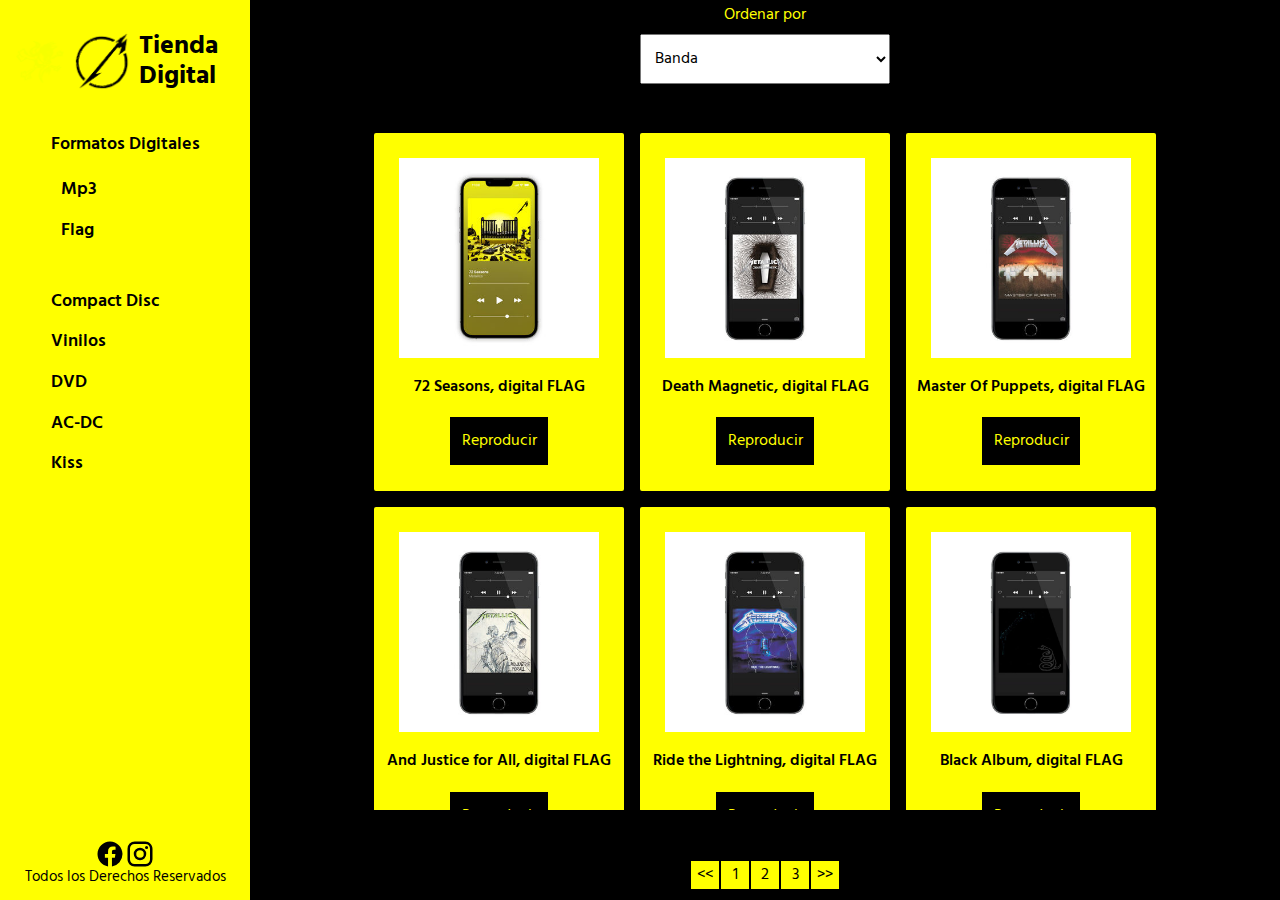
==== index.html @ 7eaa8cf8 "images" ====
<!DOCTYPE html>
<html lang="en">

<head>
    <meta charset="UTF-8">
    <meta name="viewport" content="width=device-width, initial-scale=1.0">
    <link rel="preconnect" href="https://fonts.gstatic.com" crossorigin>
    <link href="https://fonts.googleapis.com/css2?family=Hind:wght@300;400;500;600;700&display=swap" rel="stylesheet">
    <link rel="stylesheet" href="path/to/font-awesome/css/font-awesome.min.css">
    <link rel="stylesheet" href="./assets/css/normalize.css">
    <link rel="stylesheet" href="./assets/css/styles.css">
    <link rel="icon" type="image/jpg" href="./assets/images/Logo_Metallica.svg" />

    <title>Tienda Digital</title>
</head>

<body>
    <div class="container">
        <nav class="encabezado">
            <div class="logo_encabezado">
                <img class="logo" src="./assets/images/metal.png">
                <img class="logo3" src="./assets/images/Logo3.png">
                <h1>Tienda Digital</h1>
            </div>
            <img class="menu" src="./assets/images/menu.svg">
            <ul>
                <li>Formatos Digitales
                    <ul>
                        <li>Mp3</li>
                        <li>Flag</li>
                    </ul>
                </li>
                <li>
                </li>
                <li>Compact Disc</li>
                <li>Vinilos</li>
                <li>DVD</li>
                <li>AC-DC</li>
                <li>Kiss</li>
            </ul>

        </nav>
        <section class="filtros">
            <span>Ordenar por</span>
            <select class="opciones">
                <option>Banda</option>
                <option>Precio Mayor</option>
                <option>Precio Menor</option>
                <option>Antigüedad</option>
            </select>


        </section>

        <main class="galeria">
            <section class="container_cards">
                <article class="cards">
                    <img src="./assets/images/72-Seasons_Digital.jpg" alt="72 SEASONS">
                    <span>72 Seasons, digital FLAG</span>
                    <button>Reproducir</button>
                </article>
                <article class="cards">
                    <img src="./assets/images/Death-Magnetic-Digital.jpeg" alt="Death Magnetic">
                    <span>Death Magnetic, digital FLAG</span>
                    <button>Reproducir</button>
                </article>
                <article class="cards">
                    <img src="./assets/images/master-digital.jpeg" alt="Master Of Puppets">
                    <span>Master Of Puppets, digital FLAG</span>
                    <button>Reproducir</button>
                </article>
                <article class="cards">
                    <img src="./assets/images/ajfa-remastered-digital.jpg" alt="And Justice for All">
                    <span>And Justice for All, digital FLAG</span>
                    <button>Reproducir</button>
                </article>
                <article class="cards">
                    <img src="./assets/images/RIDE-Digital.jpeg" alt="Ride the Lightning">
                    <span>Ride the Lightning, digital FLAG</span>
                    <button>Reproducir</button>
                </article>
                <article class="cards">
                    <img src="./assets/images/black-digital.jpeg" alt="Black Album">
                    <span>Black Album, digital FLAG</span>
                    <button>Reproducir</button>
                </article>
                <article class="cards">
                    <img src="./assets/images/load-digital.jpeg" alt="Load">
                    <span>Load, digital FLAG</span>
                    <button>Reproducir</button>
                </article>
                <article class="cards">
                    <img src="./assets/images/reload-digital.jpeg" alt="Reload">
                    <span>Reload, digital FLAG</span>
                    <button>Reproducir</button>
                </article>
                <article class="cards">
                    <img src="./assets/images/SM_DIGITAL.jpg" alt="S&M 2">
                    <span>S&M 2, digital FLAG</span>
                    <button>Reproducir</button>
                </article>
                <article class="cards">
                    <img src="./assets/images/Hardwired-Digital.jpeg" alt="Hardwired">
                    <span>Hardwired, digital FLAG</span>
                    <button>Reproducir</button>
                </article>
                <article class="cards">
                    <img src="./assets/images/anger-digital.jpeg" alt="ST-Anger">
                    <span>ST-Anger, digital FLAG</span>
                    <button>Reproducir</button>
                </article>
                <article class="cards">
                    <img src="./assets/images/Kill-digital.jpeg" alt="Kill em All">
                    <span>Kill 'Em All, digital FLAG</span>
                    <button>Reproducir</button>
                </article>


            </section>
            <div class="botones">
                <button><<</button>
                        <button>1</button>
                        <button>2</button>
                        <button>3</button>
                        <button>>></button>
            </div>

        </main>

        <footer>
            <div>
                <img class="foot" src="./assets/images/facebook.svg">
                <img class="foot" src="./assets/images/instagram.svg">
            </div>
            <div class="prueba">
                <img class="foot2" src="./assets/images/facebook - copia.svg">
                <img class="foot2" src="./assets/images/instagram - copia.svg">
            </div>
            <span>Todos los Derechos Reservados</span>
        </footer>
    </div>
</body>
</html>
---- assets/css/styles.css ----
* {
    margin: 0;
    padding: 0;
}

body {
    font-family: 'Hind', sans-serif;
    background-color: yellow;
}

.container {
    width: 100%;
    height: 100vh;
    display: grid;
    grid-template-columns: 1fr;
    grid-template-rows: 60px 80px 1fr 60px;
    grid-template-areas:    "navegador"
                            "selector"
                            "galeria"
                            "footer";

}

.logo {
    width: 50px;
    fill: yellow;
}

.menu {
    width: 30px;
    fill: yellow;
}

.logo3 {
    display: none;
}

.encabezado {
    display: flex;
    justify-content: space-between;
    padding: 15px;
    background-color: black;
    color: yellow;
    align-items: center;
    grid-area: navegador;
}

.logo_encabezado {
    display: flex;
    gap: 7px;
    align-items: center;
}

.filtros {

    background-color: darkgray;
    display: flex;
    flex-direction: column;
    justify-content: center;
    align-items: center;
    padding: 10px;
    grid-area: selector;
}

.filtros select {
    width: 250px;
    height: 50px;
}

.encabezado ul {
    display: none;
}

.opciones {
    text-align-last: left;
    padding: 10px;


}

.container_cards {
    display: flex;
    flex-direction: column;
    align-items: center;
    gap: 10px;
    padding: 10px;
}

.container_cards button {
    background-color: black;
    border: solid 1px yellow;
    color: yellow;
    width: 100px;
    height: 50px;
}

.cards {
    display: flex;
    flex-direction: column;
    align-items: center;
    background-color: black;
    color: yellow;
    width: 250px;
    padding: 25px 0;
    gap: 20px;
    border-radius: 5px;
    border: solid 3px black;
}


.galeria {
    display: flex;
    flex-direction: column;
    align-items: center;
    grid-area: galeria;
}

.galeria img {
    width: 200px;
}

.botones {
    display: flex;
    padding-bottom: 10px;
}

.botones button {
    width: 30px;
    height: 30px;
    color: yellow;
    background-color: black;
    border: solid 1px yellow;
}

footer {
    background-color: black;
    color: yellow;
    display: flex;
    flex-direction: column;
    align-items: center;
    padding: 15px;
    grid-area: footer;
}

footer img {
    width: 20px;
}

.foot2 {
    display: none;
}


@media (min-width: 576px) {
    body {
        background-color: black;
    }

    .container {
        height: 100vh;
        display: grid;
        grid-template-columns: 250px 1fr;
        grid-template-rows: 80px 1fr 100px;
        grid-template-areas:    "navegador selector"
                                "navegador galeria"
                                "footer galeria";
    }

    .encabezado {
        flex-direction: column;
        justify-content: start;
        color: black;
        background-color: yellow;

    }

    .menu {
        display: none;
    }

    .galeria {
        padding-top: 15px;
    }

    .container_cards {
        overflow: auto;
        flex-direction: row;
        flex-wrap: wrap;
        justify-content: center;
        padding-top: 35px;
    }

    .encabezado ul {
        display: block;
        font-size: 18px;
        font-weight: 600;
        padding-top: 15px;
        list-style: none;

    }

    .encabezado li {
        padding: 10px;
    }

    .encabezado h1 {
        font-size: 26px;
    }

    .botones {
        display: flex;
        padding-top: 50px;
    }

    .botones button {
        width: 30px;
        height: 30px;
        color: black;
        background-color: yellow;
        border: solid 1px black;
    }

    .cards {
        background-color: yellow;
        color: black;
    }

    .cards span {
        font-weight: 600;
    }

    footer {
        display: flex;
        background-color: yellow;
        color: black;
        align-items: center;
        justify-content: center;

    }

    footer span {
        font-size: 15px;
    }

    .prueba {
        display: flex;
        align-items: center;
        justify-content: center;
    }

    .foot2 {

        display: flex;
        width: 30px;

    }

    .logo3 {
        width: 60px;
        display: block;

    }


    .filtros {
        background-color: black;
        color: yellow;
    }

    .filtros span {
        padding-top: 10px;
        padding-bottom: 10px;
    }

}
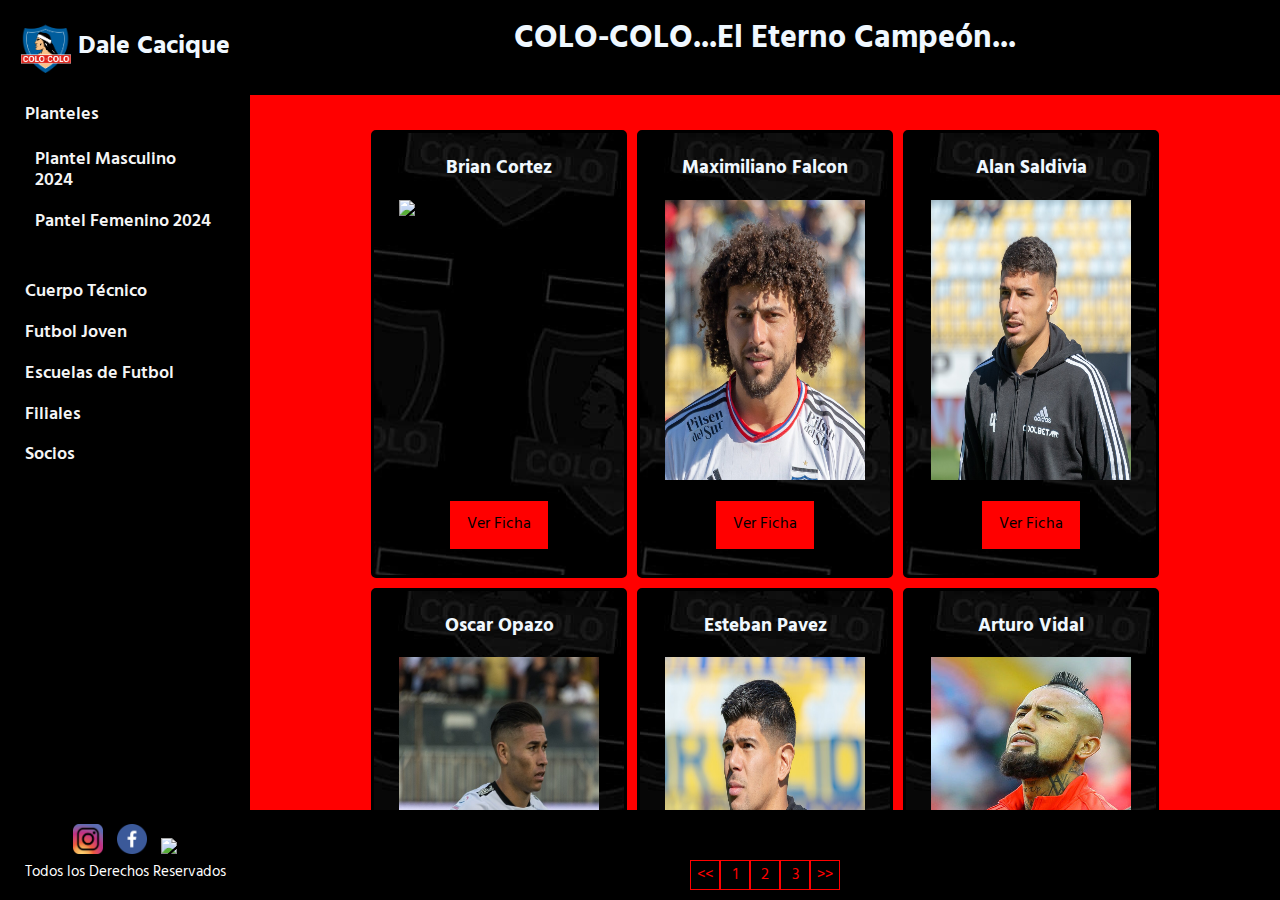
==== commit 54b682e7: "ARMADO y estilos" ====
--- a/index.html
+++ b/index.html
@@ -9,116 +9,108 @@
     <link rel="stylesheet" href="path/to/font-awesome/css/font-awesome.min.css">
     <link rel="stylesheet" href="./assets/css/normalize.css">
     <link rel="stylesheet" href="./assets/css/styles.css">
-    <link rel="icon" type="image/jpg" href="./assets/images/Logo_Metallica.svg" />
+    <link rel="icon" type="image/jpg" href="./assets/images/colocolo.png" />
 
-    <title>Tienda Digital</title>
+    <title>Dale Cacique</title>
 </head>
 
 <body>
     <div class="container">
         <nav class="encabezado">
             <div class="logo_encabezado">
-                <img class="logo" src="./assets/images/metal.png">
-                <img class="logo3" src="./assets/images/Logo3.png">
-                <h1>Tienda Digital</h1>
+                <img class="logo" src="./assets/images/colcolologo.png">
+                <h1>Dale Cacique</h1>
             </div>
             <img class="menu" src="./assets/images/menu.svg">
             <ul>
-                <li>Formatos Digitales
+                <li>Planteles
                     <ul>
-                        <li>Mp3</li>
-                        <li>Flag</li>
+                        <li>Plantel Masculino 2024</li>
+                        <li>Pantel Femenino 2024</li>
                     </ul>
                 </li>
                 <li>
                 </li>
-                <li>Compact Disc</li>
-                <li>Vinilos</li>
-                <li>DVD</li>
-                <li>AC-DC</li>
-                <li>Kiss</li>
+                <li>Cuerpo Técnico</li>
+                <li>Futbol Joven</li>
+                <li>Escuelas de Futbol</li>
+                <li>Filiales</li>
+                <li>Socios</li>
             </ul>
+        </nav>
 
-        </nav>
-        <section class="filtros">
-            <span>Ordenar por</span>
-            <select class="opciones">
-                <option>Banda</option>
-                <option>Precio Mayor</option>
-                <option>Precio Menor</option>
-                <option>Antigüedad</option>
-            </select>
-
-
+        <section>
+            <h1>COLO-COLO...El Eterno Campeón...</h1>
         </section>
 
         <main class="galeria">
             <section class="container_cards">
                 <article class="cards">
-                    <img src="./assets/images/72-Seasons_Digital.jpg" alt="72 SEASONS">
-                    <span>72 Seasons, digital FLAG</span>
-                    <button>Reproducir</button>
+                    <h3>Brian Cortez</h3>
+                    <img src="./assets/images/cortez.jpg" alt="Cortez">
+                    <button>Ver Ficha</button>
                 </article>
                 <article class="cards">
-                    <img src="./assets/images/Death-Magnetic-Digital.jpeg" alt="Death Magnetic">
-                    <span>Death Magnetic, digital FLAG</span>
-                    <button>Reproducir</button>
+                    <h3>Maximiliano Falcon</h3>
+                    <img src="./assets/images/falcon.jpg" alt="Falcon">
+                    <button>Ver Ficha</button>
                 </article>
                 <article class="cards">
-                    <img src="./assets/images/master-digital.jpeg" alt="Master Of Puppets">
-                    <span>Master Of Puppets, digital FLAG</span>
-                    <button>Reproducir</button>
+                    <h3>Alan Saldivia</h3>
+                    <img src="./assets/images/saldivia.jpg" alt="Saldivia">
+                    <button>Ver Ficha</button>
                 </article>
                 <article class="cards">
-                    <img src="./assets/images/ajfa-remastered-digital.jpg" alt="And Justice for All">
-                    <span>And Justice for All, digital FLAG</span>
-                    <button>Reproducir</button>
+                    <h3>Oscar Opazo</h3>
+                    <img src="./assets/images/opazo.jpg" alt="Opazo">
+                    <button>Ver Ficha</button>
                 </article>
                 <article class="cards">
-                    <img src="./assets/images/RIDE-Digital.jpeg" alt="Ride the Lightning">
-                    <span>Ride the Lightning, digital FLAG</span>
-                    <button>Reproducir</button>
+                    <h3>Esteban Pavez</h3>
+                    <img src="./assets/images/pavez.jpg" alt="Pavez">
+                    <button>Ver Ficha</button>
                 </article>
                 <article class="cards">
-                    <img src="./assets/images/black-digital.jpeg" alt="Black Album">
-                    <span>Black Album, digital FLAG</span>
-                    <button>Reproducir</button>
+                    <h3>Arturo Vidal</h3>
+                    <img src="./assets/images/vidal.jpg" alt="Vidal">
+                    <button>Ver Ficha</button>
                 </article>
                 <article class="cards">
-                    <img src="./assets/images/load-digital.jpeg" alt="Load">
-                    <span>Load, digital FLAG</span>
-                    <button>Reproducir</button>
+                    <h3>Leonardo Gil</h3>
+                    <img src="./assets/images/gil.jpg" alt="Gil">
+                    <button>Ver Ficha</button>
                 </article>
                 <article class="cards">
-                    <img src="./assets/images/reload-digital.jpeg" alt="Reload">
-                    <span>Reload, digital FLAG</span>
-                    <button>Reproducir</button>
+                    <h3>Vicente Pizarro</h3>
+                    <img src="./assets/images/pizarrov.jpg" alt="Pizarro V">
+                    <button>Ver Ficha</button>
                 </article>
                 <article class="cards">
-                    <img src="./assets/images/SM_DIGITAL.jpg" alt="S&M 2">
-                    <span>S&M 2, digital FLAG</span>
-                    <button>Reproducir</button>
+                    <h3>Carlos Palacios</h3>
+                    <img src="./assets/images/palacios.jpg" alt="Palacios">
+                    <button>Ver Ficha</button>
                 </article>
                 <article class="cards">
-                    <img src="./assets/images/Hardwired-Digital.jpeg" alt="Hardwired">
-                    <span>Hardwired, digital FLAG</span>
-                    <button>Reproducir</button>
+                    <h3>Damian Pizarro</h3>
+                    <img src="./assets/images/pizarrod.jpg" alt="Pizarro D">
+                    <button>Ver Ficha</button>
                 </article>
                 <article class="cards">
-                    <img src="./assets/images/anger-digital.jpeg" alt="ST-Anger">
-                    <span>ST-Anger, digital FLAG</span>
-                    <button>Reproducir</button>
+                    <h3>Cristian Zabala</h3>
+                    <img src="./assets/images/zabala2.jpeg" alt="Zabala">
+                    <button>Ver Ficha</button>
                 </article>
                 <article class="cards">
-                    <img src="./assets/images/Kill-digital.jpeg" alt="Kill em All">
-                    <span>Kill 'Em All, digital FLAG</span>
-                    <button>Reproducir</button>
+                    <h3>Matías Moya</h3>
+                    <img src="./assets/images/moya.jpg" alt="Moya">
+                    <button>Ver Ficha</button>
                 </article>
 
 
             </section>
             <div class="botones">
-                <button><<</button>
+                <button>
+                    <<</button>
                         <button>1</button>
                         <button>2</button>
                         <button>3</button>
@@ -129,15 +121,14 @@
 
         <footer>
             <div>
-                <img class="foot" src="./assets/images/facebook.svg">
-                <img class="foot" src="./assets/images/instagram.svg">
+                <a href="https://www.instagram.com/colocolooficial/?hl=es"><img class="foot" src="./assets/images/instagram5.png"></a>
+                <a href="https://es-la.facebook.com/colocolo/events/"><img class="foot" src="./assets/images/FACEBOOK5.png"></a>
+                <a href="https://twitter.com/colocolo?lang=es"><img class="foot" src="./assets/images/X.png"></a>
             </div>
-            <div class="prueba">
-                <img class="foot2" src="./assets/images/facebook - copia.svg">
-                <img class="foot2" src="./assets/images/instagram - copia.svg">
-            </div>
+
             <span>Todos los Derechos Reservados</span>
         </footer>
     </div>
 </body>
+
 </html>--- a/assets/css/styles.css
+++ b/assets/css/styles.css
@@ -5,7 +5,12 @@
 
 body {
     font-family: 'Hind', sans-serif;
-    background-color: yellow;
+    background-color: black;
+}
+h1{
+    color: aliceblue;
+    text-align: center;
+    font-size: 24px;
 }
 
 .container {
@@ -13,22 +18,21 @@
     height: 100vh;
     display: grid;
     grid-template-columns: 1fr;
-    grid-template-rows: 60px 80px 1fr 60px;
+    grid-template-rows: 60px 80px 1fr 40px 60px;
     grid-template-areas:    "navegador"
                             "selector"
                             "galeria"
+                            "ultimo"
                             "footer";
 
 }
 
 .logo {
     width: 50px;
-    fill: yellow;
 }
 
 .menu {
     width: 30px;
-    fill: yellow;
 }
 
 .logo3 {
@@ -60,11 +64,6 @@
     align-items: center;
     padding: 10px;
     grid-area: selector;
-}
-
-.filtros select {
-    width: 250px;
-    height: 50px;
 }
 
 .encabezado ul {
@@ -84,12 +83,13 @@
     align-items: center;
     gap: 10px;
     padding: 10px;
+    background-color:red;
 }
 
 .container_cards button {
-    background-color: black;
-    border: solid 1px yellow;
-    color: yellow;
+    background-color: red;
+    border: solid 1px black;
+    color: black;
     width: 100px;
     height: 50px;
 }
@@ -98,8 +98,7 @@
     display: flex;
     flex-direction: column;
     align-items: center;
-    background-color: black;
-    color: yellow;
+    background-image: url(../images/fondo3.jpg);
     width: 250px;
     padding: 25px 0;
     gap: 20px;
@@ -107,6 +106,10 @@
     border: solid 3px black;
 }
 
+.container_cards h3{
+    color: aliceblue;
+}
+
 
 .galeria {
     display: flex;
@@ -117,24 +120,26 @@
 
 .galeria img {
     width: 200px;
+    height: 280px;
 }
 
 .botones {
     display: flex;
+    padding-top: 10px;
     padding-bottom: 10px;
 }
 
 .botones button {
     width: 30px;
     height: 30px;
-    color: yellow;
-    background-color: black;
-    border: solid 1px yellow;
+    color: red;
+    background-color: black;
+    border: solid 1px red;
 }
 
 footer {
     background-color: black;
-    color: yellow;
+    color: white;
     display: flex;
     flex-direction: column;
     align-items: center;
@@ -143,17 +148,19 @@
 }
 
 footer img {
-    width: 20px;
-}
-
-.foot2 {
-    display: none;
-}
+    width: 30px;
+    padding: 5px;
+}
+
 
 
 @media (min-width: 576px) {
     body {
         background-color: black;
+    }
+    h1{
+        text-align: center;
+        font-size: 32px;
     }
 
     .container {
@@ -169,8 +176,8 @@
     .encabezado {
         flex-direction: column;
         justify-content: start;
-        color: black;
-        background-color: yellow;
+        color:whitesmoke;
+        background-color: black;
 
     }
 
@@ -215,13 +222,13 @@
     .botones button {
         width: 30px;
         height: 30px;
-        color: black;
-        background-color: yellow;
-        border: solid 1px black;
+        color:red;
+        background-color:black;
+        border: solid 1px red;
     }
 
     .cards {
-        background-color: yellow;
+        background-color: white;
         color: black;
     }
 
@@ -231,8 +238,8 @@
 
     footer {
         display: flex;
-        background-color: yellow;
-        color: black;
+        background-color: black;
+        color: white;
         align-items: center;
         justify-content: center;
 
@@ -248,13 +255,6 @@
         justify-content: center;
     }
 
-    .foot2 {
-
-        display: flex;
-        width: 30px;
-
-    }
-
     .logo3 {
         width: 60px;
         display: block;
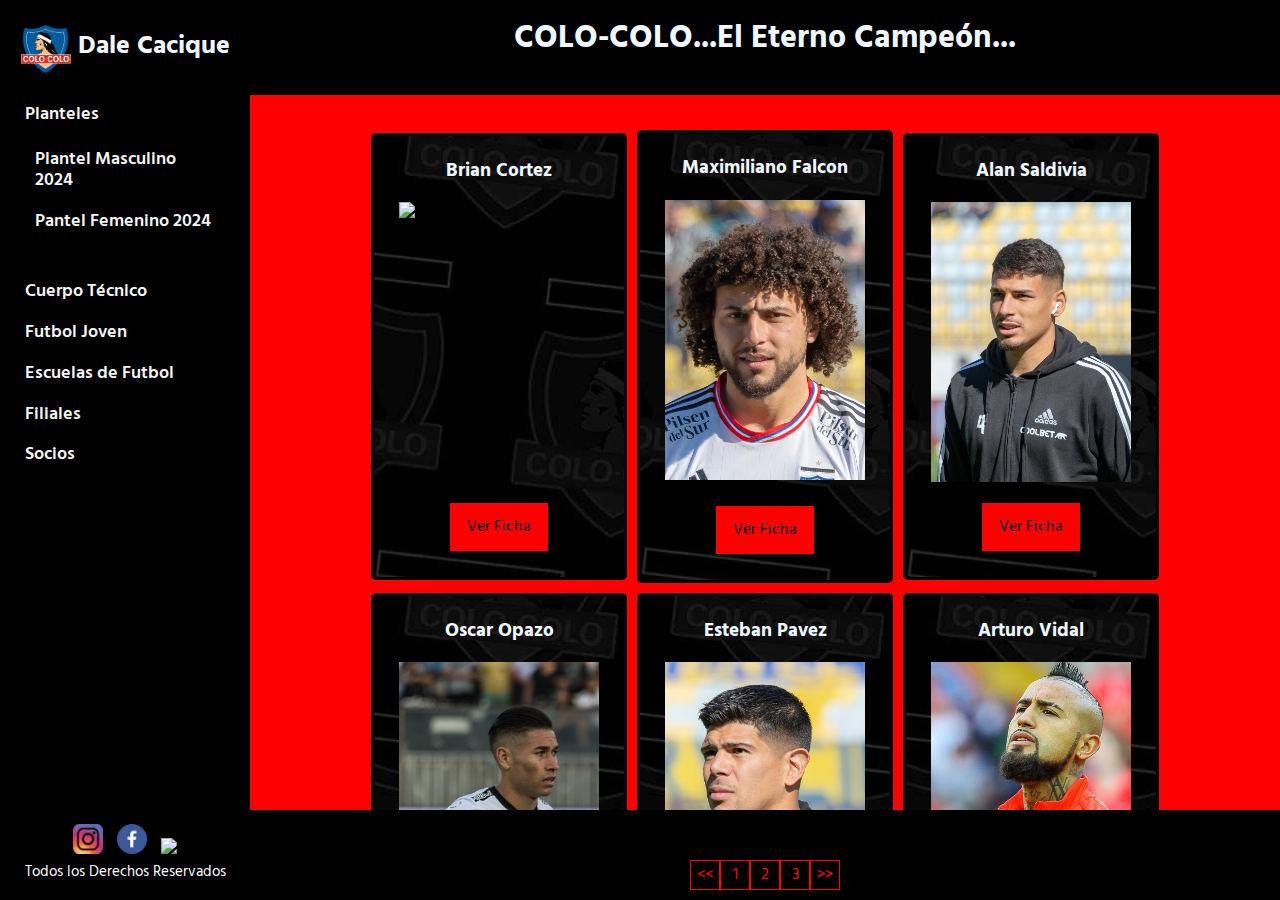
==== commit 3d57d653: "Modal" ====
--- a/index.html
+++ b/index.html
@@ -52,7 +52,7 @@
                 </article>
                 <article class="cards">
                     <h3>Maximiliano Falcon</h3>
-                    <img src="./assets/images/falcon.jpg" alt="Falcon">
+                    <a href="./modal.html"><img src="./assets/images/falcon.jpg" alt="Falcon"></a>
                     <button>Ver Ficha</button>
                 </article>
                 <article class="cards">
--- a/assets/css/styles.css
+++ b/assets/css/styles.css
@@ -118,10 +118,15 @@
     grid-area: galeria;
 }
 
-.galeria img {
+.cards img {
     width: 200px;
     height: 280px;
-}
+    object-fit: cover;
+}
+.cards img:hover {
+    transition: all 1s;
+    transform: scale(1.1);
+    }
 
 .botones {
     display: flex;
@@ -151,6 +156,9 @@
     width: 30px;
     padding: 5px;
 }
+
+   
+
 
 
 
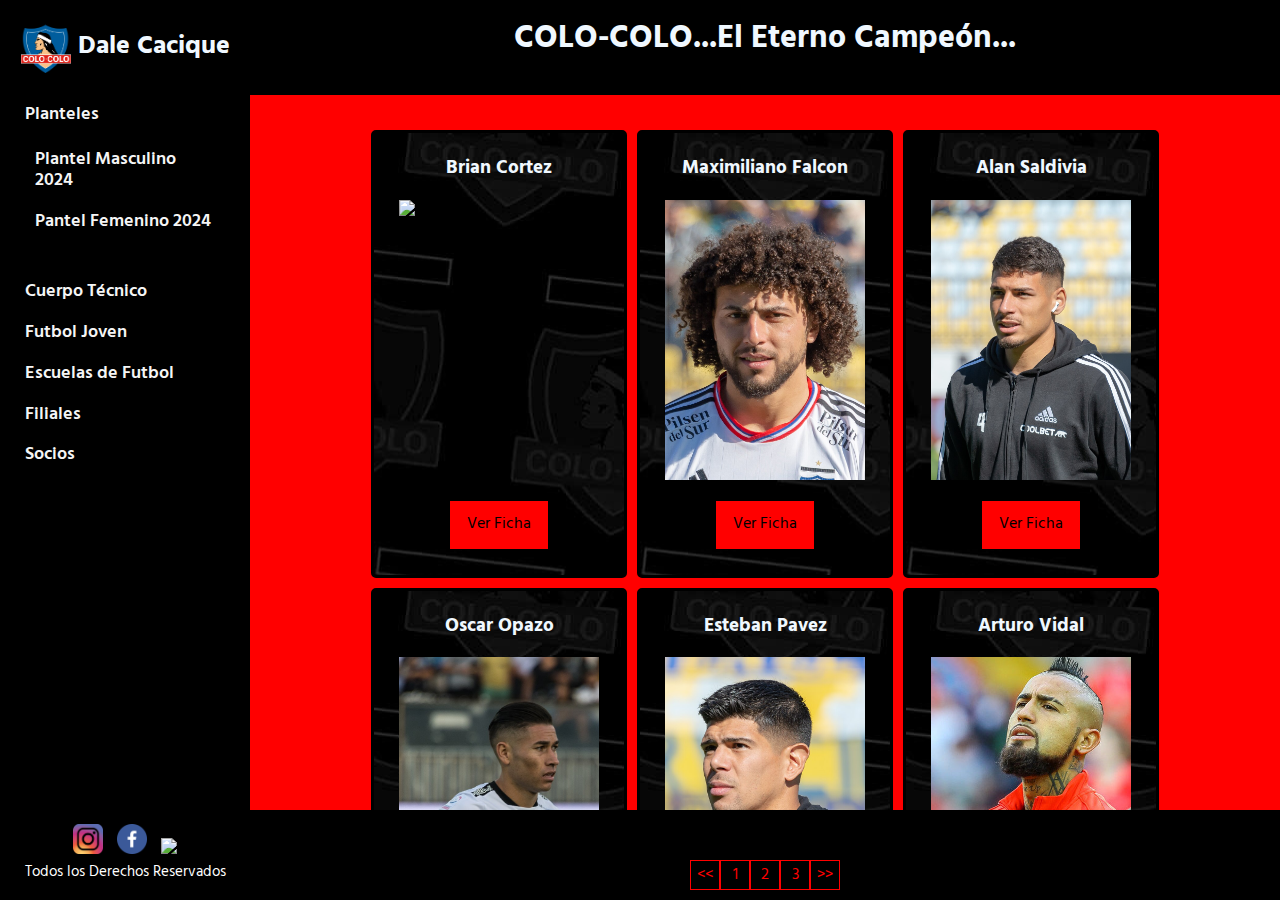
==== commit c081d866: "Vuelta a original" ====
--- a/index.html
+++ b/index.html
@@ -52,7 +52,7 @@
                 </article>
                 <article class="cards">
                     <h3>Maximiliano Falcon</h3>
-                    <a href="./modal.html"><img src="./assets/images/falcon.jpg" alt="Falcon"></a>
+                   <img src="./assets/images/falcon.jpg" alt="Falcon">
                     <button>Ver Ficha</button>
                 </article>
                 <article class="cards">
